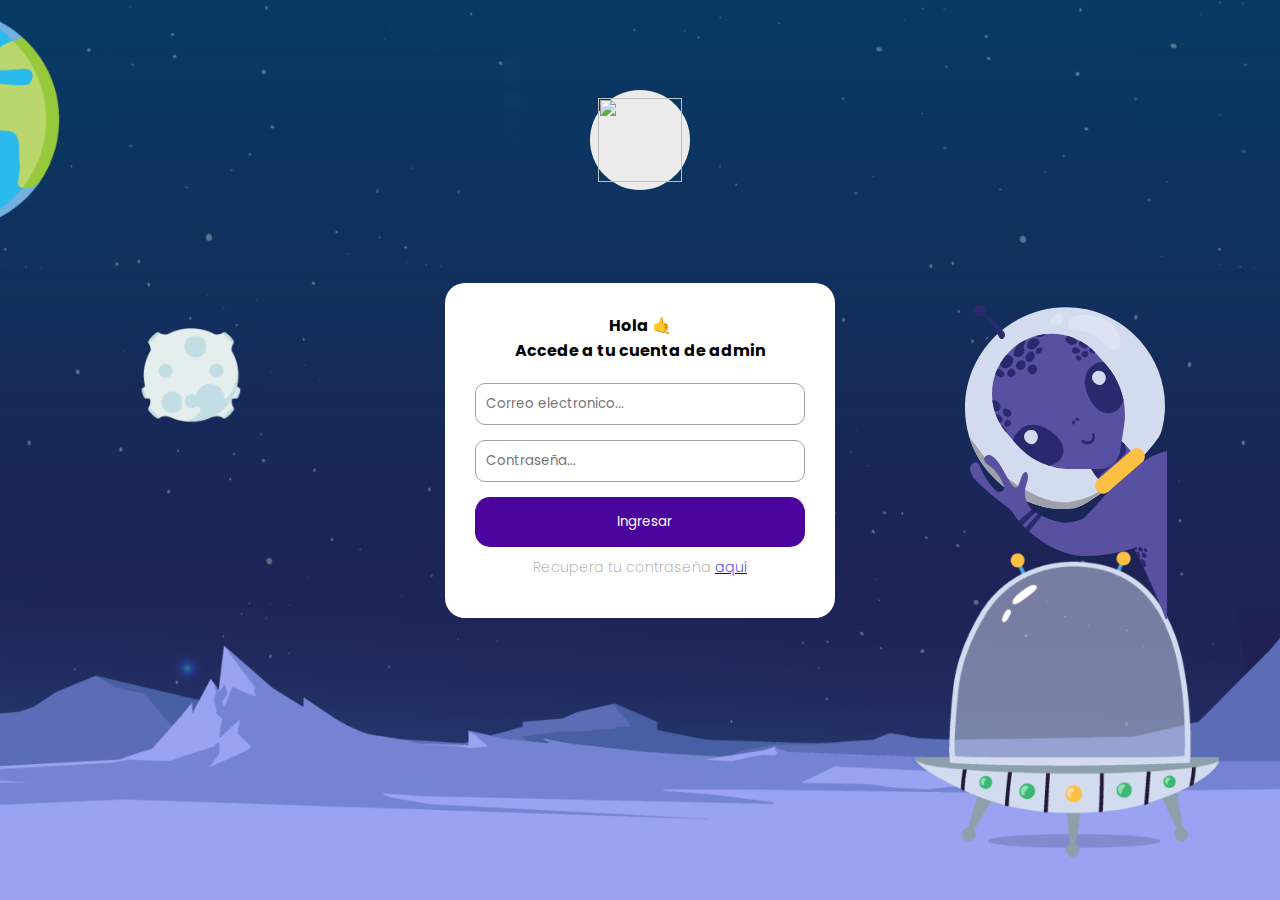
==== index.html @ 3e4265ab "correccion" ====
<!DOCTYPE html>
<html lang="es">
  <head>
    <meta charset="UTF-8" />
    <meta http-equiv="X-UA-Compatible" content="IE=edge" />
    <meta name="viewport" content="width=device-width, initial-scale=1.0" />
    <title>Login | Larnu</title>
    <link rel="stylesheet" href="styles/style.css" />
    <link
      rel="stylesheet"
      href="https://cdnjs.cloudflare.com/ajax/libs/font-awesome/6.1.1/css/all.min.css"
      integrity="sha512-KfkfwYDsLkIlwQp6LFnl8zNdLGxu9YAA1QvwINks4PhcElQSvqcyVLLD9aMhXd13uQjoXtEKNosOWaZqXgel0g=="
      crossorigin="anonymous"
      referrerpolicy="no-referrer"
    />
    <link rel="preconnect" href="https://fonts.googleapis.com" />
    <link rel="preconnect" href="https://fonts.gstatic.com" crossorigin />
    <link
      href="https://fonts.googleapis.com/css2?family=Poppins:wght@500&display=swap"
      rel="stylesheet"
    />
    <link rel="stylesheet" href="./styles/animation.css" />
    <link rel="shortcut icon" href="./img/favicon.ico" type="image/x-icon" />
  </head>
  <body>
    <main>
      <a href="#" class="logo-larnu">
        <img src="./img/favicon.ico" alt="" />
      </a>
      <div class="container-btn">
        <p>
          Hola 🤙 <br />
          Accede a tu cuenta de admin
        </p>
        <form action="" class="box-input">
          <input type="email" placeholder="Correo electronico..." pattern="[a-zA-Z0-9_]+([.][a-zA-Z0-9_]+)*@[a-zA-Z0-9_]+([.][a-zA-Z0-9_]+)*[.][a-zA-Z]{1,5}" required />
          <input type="password" placeholder="Contraseña..." required />
          <button class="btn-form">Ingresar</button>
          <p
            class=""
            style="font-weight: 200; font-size: 14px; color: rgb(160, 158, 158)"
          >
            Recupera tu contraseña <a href="#">aquí</a>
          </p>
        </form>
      </div>
      <div class="randown">
        <div class="larnu-animation">
          <img class="body-larnu" src="./img/SVG/Cuerpo.svg" alt="" />
          <img class="head" src="./img/SVG/cabeza.svg" alt="" />
          <img class="arm" src="./img/SVG/brazo.svg" alt="" />
        </div>
      </div>
    </main>
  </body>
</html>
---- styles/style.css ----
* {
  margin: 0;
  padding: 0;
  font-family: 'Poppins', sans-serif;
}
:root {
  --color-primario: #4b039e;
  --color-secundario: #a1a1a1;
}
main {
  background-image: url("/img/login-background.png");
  background-size: cover;
  background-position: center;
  height: 100vh;
  display: flex;
}

.container-btn {
  width: 330px;
  margin: auto;
  display: flex;
  flex-direction: column;
  background: #fff;
  border-radius: 20px;
  padding: 20px 30px;
}
.container-btn img {
  border-radius: 20px;
  width: 100px;
  margin: auto;
}
.container-btn p {
  text-align: center;
  margin: 10px auto 20px;
  font-weight: bold;
  font-size: 16px;
}
.container-btn .box-btn {
  display: inline;
  display: flex;
  justify-content: space-between;
}
/* .container-btn .box-btn .btn {
  text-decoration: none;
  background: var(--color-primario);
  color: #fff;
  padding: 20px 30px;
  border-radius: 15px;
} */

/* Css Login */

.box-input input,
textarea {
  width: 100%;
  padding: 10px;
  box-sizing: border-box;
  margin-bottom: 15px;
  background: #ffffff;
  border: solid 1px var(--color-secundario);
  border-radius: 10px;
}
.box-input textarea {
  width: 100%;
  min-width: 330px;
  max-width: 330px;
  min-height: 100px;
  max-height: 100px;
}

/* Login */
.box-input label {
  color: #3a3a3a;
  padding-left: 20px;
}
.btn-form {
  text-decoration: none;
  background: var(--color-primario);
  color: #fff;
  padding: 15px 43%;
  border-radius: 15px;
  width: 100%;
  box-sizing: border-box;
  border: none;
}
---- styles/animation.css ----
img {
  pointer-events: none;
}
.logo-larnu{
  position: absolute;
  background: rgb(236, 236, 236);
  width: 100px;
  height: 100px;
  box-sizing: border-box;
  padding: 8px;
  border-radius: 50%;
  left: 50%;
  top:10%;
  transform: translateX(-50%);}
.logo-larnu img{
  width: 100%;
  height: 100%;
}
.randown{
  width: auto;
  object-fit: cover;
  overflow: hidden;
  background-color: red;
}
.larnu-animation {
  position: absolute;
  top: 50%;
  right: 0px;
  transition: 2s;
  width: -200px;
  clip: rect(-157px, 87px, 169px, -181px);
}
.larnu-animation img {
  width: 200px;
}
.larnu-animation .head {
  position: absolute;
  top: -145px;
  left: -115px;
}
.larnu-animation .body-larnu {
  z-index: 999;
}
.larnu-animation .arm {
  position: absolute;
  top: 5px;
  left: -110px;
}

/* Animation */
.larnu-animation .arm {
  animation-duration: 1s;
  animation-name: saludo;
  animation-iteration-count: infinite;
  animation-direction: alternate;
}

@keyframes saludo {
  from {
    transform: rotate(15deg);
    transform-origin: 200px 10px;
  }
}

@media screen and (max-width: 768px) {
  .larnu-animation {
    position: absolute;
    top: 25%;
    right: -115px;
    transition: 2s;
  }
  .larnu-animation img {
    width: 200px;
  }
}
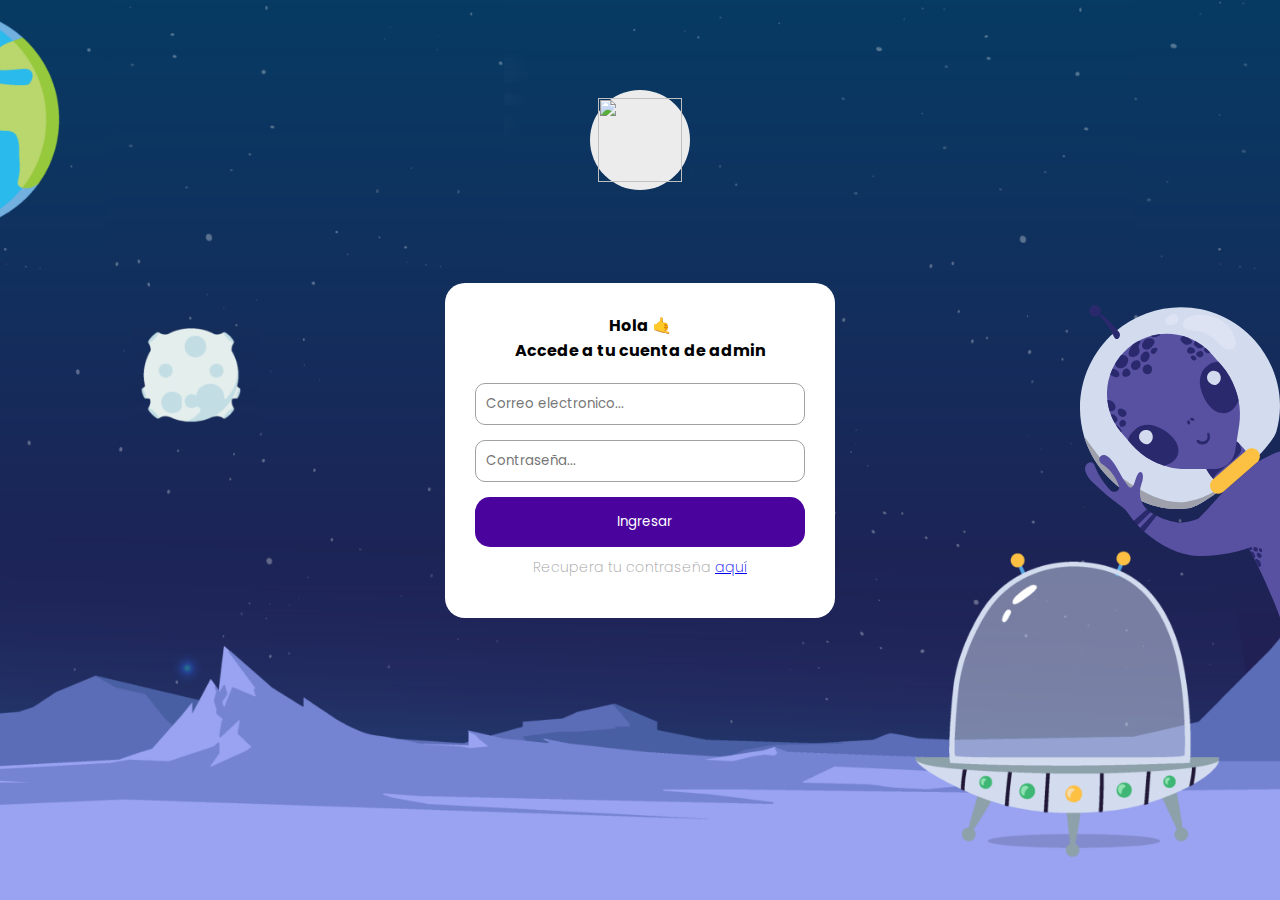
==== commit afc68803: "finish" ====
--- a/index.html
+++ b/index.html
@@ -44,13 +44,11 @@
           </p>
         </form>
       </div>
-      <div class="randown">
         <div class="larnu-animation">
           <img class="body-larnu" src="./img/SVG/Cuerpo.svg" alt="" />
           <img class="head" src="./img/SVG/cabeza.svg" alt="" />
           <img class="arm" src="./img/SVG/brazo.svg" alt="" />
         </div>
-      </div>
     </main>
   </body>
 </html>
--- a/styles/style.css
+++ b/styles/style.css
@@ -40,13 +40,6 @@
   display: flex;
   justify-content: space-between;
 }
-/* .container-btn .box-btn .btn {
-  text-decoration: none;
-  background: var(--color-primario);
-  color: #fff;
-  padding: 20px 30px;
-  border-radius: 15px;
-} */
 
 /* Css Login */
 
--- a/styles/animation.css
+++ b/styles/animation.css
@@ -16,16 +16,10 @@
   width: 100%;
   height: 100%;
 }
-.randown{
-  width: auto;
-  object-fit: cover;
-  overflow: hidden;
-  background-color: red;
-}
 .larnu-animation {
   position: absolute;
   top: 50%;
-  right: 0px;
+  right: -115px;
   transition: 2s;
   width: -200px;
   clip: rect(-157px, 87px, 169px, -181px);
@@ -68,6 +62,7 @@
     top: 25%;
     right: -115px;
     transition: 2s;
+    display: none;
   }
   .larnu-animation img {
     width: 200px;
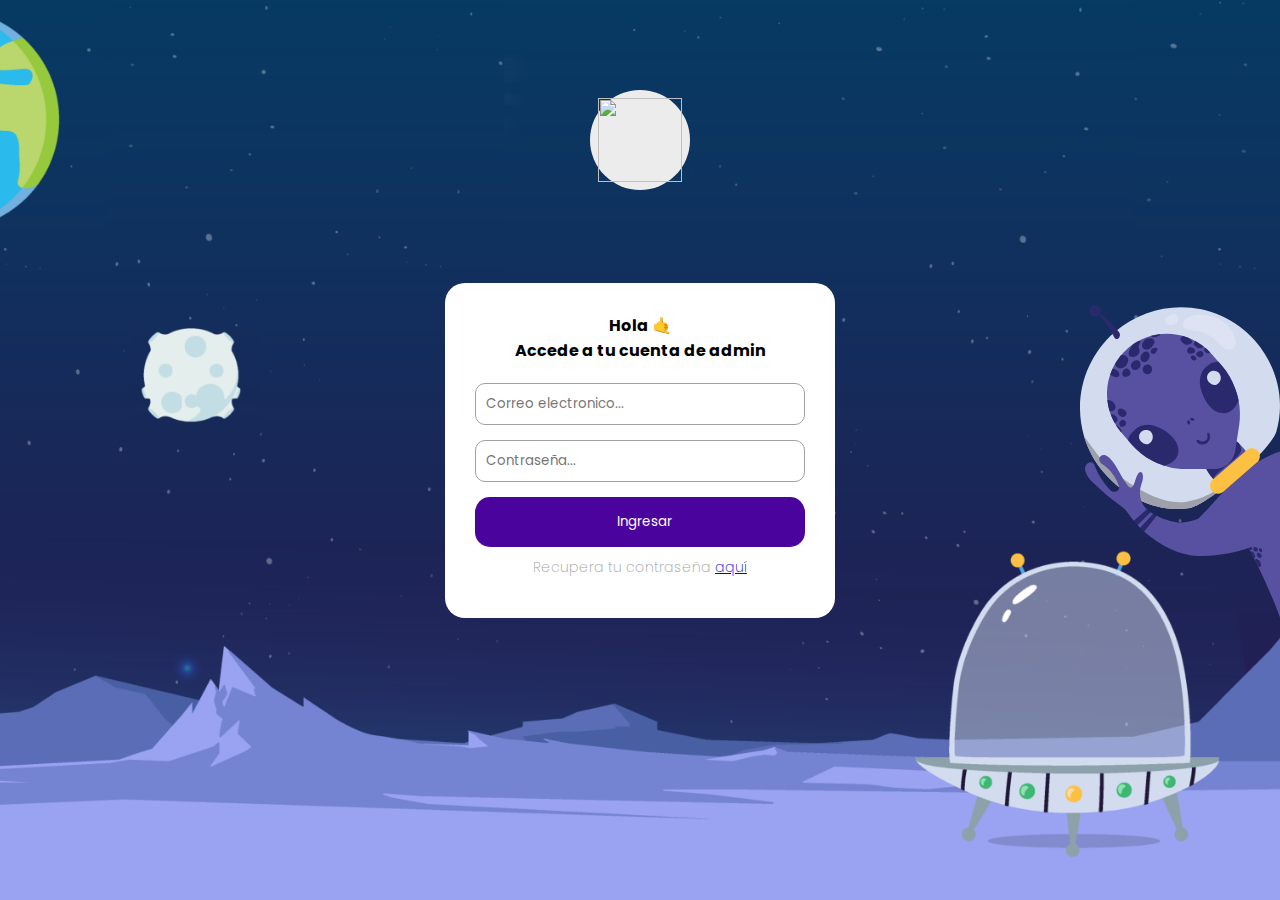
==== commit 859b7fec: "correction" ====
--- a/index.html
+++ b/index.html
@@ -27,13 +27,18 @@
       <a href="#" class="logo-larnu">
         <img src="./img/favicon.ico" alt="" />
       </a>
-      <div class="container-btn">
+      <div class="container">
         <p>
           Hola 🤙 <br />
           Accede a tu cuenta de admin
         </p>
         <form action="" class="box-input">
-          <input type="email" placeholder="Correo electronico..." pattern="[a-zA-Z0-9_]+([.][a-zA-Z0-9_]+)*@[a-zA-Z0-9_]+([.][a-zA-Z0-9_]+)*[.][a-zA-Z]{1,5}" required />
+          <input
+            type="email"
+            placeholder="Correo electronico..."
+            pattern="[a-zA-Z0-9_]+([.][a-zA-Z0-9_]+)*@[a-zA-Z0-9_]+([.][a-zA-Z0-9_]+)*[.][a-zA-Z]{1,5}"
+            required
+          />
           <input type="password" placeholder="Contraseña..." required />
           <button class="btn-form">Ingresar</button>
           <p
@@ -44,11 +49,11 @@
           </p>
         </form>
       </div>
-        <div class="larnu-animation">
-          <img class="body-larnu" src="./img/SVG/Cuerpo.svg" alt="" />
-          <img class="head" src="./img/SVG/cabeza.svg" alt="" />
-          <img class="arm" src="./img/SVG/brazo.svg" alt="" />
-        </div>
+      <div class="larnu-animation">
+        <img class="body-larnu" src="./img/SVG/Cuerpo.svg" alt="" />
+        <img class="head" src="./img/SVG/cabeza.svg" alt="" />
+        <img class="arm" src="./img/SVG/brazo.svg" alt="" />
+      </div>
     </main>
   </body>
 </html>
--- a/styles/style.css
+++ b/styles/style.css
@@ -1,7 +1,7 @@
 * {
   margin: 0;
   padding: 0;
-  font-family: 'Poppins', sans-serif;
+  font-family: "Poppins", sans-serif;
 }
 :root {
   --color-primario: #4b039e;
@@ -13,9 +13,11 @@
   background-position: center;
   height: 100vh;
   display: flex;
+  overflow: hidden;
+  position: relative;
 }
 
-.container-btn {
+.container {
   width: 330px;
   margin: auto;
   display: flex;
@@ -24,18 +26,18 @@
   border-radius: 20px;
   padding: 20px 30px;
 }
-.container-btn img {
+.container img {
   border-radius: 20px;
   width: 100px;
   margin: auto;
 }
-.container-btn p {
+.container p {
   text-align: center;
   margin: 10px auto 20px;
   font-weight: bold;
   font-size: 16px;
 }
-.container-btn .box-btn {
+.container .box-btn {
   display: inline;
   display: flex;
   justify-content: space-between;
--- a/styles/animation.css
+++ b/styles/animation.css
@@ -24,6 +24,7 @@
   width: -200px;
   clip: rect(-157px, 87px, 169px, -181px);
 }
+
 .larnu-animation img {
   width: 200px;
 }
@@ -60,11 +61,11 @@
   .larnu-animation {
     position: absolute;
     top: 25%;
-    right: -115px;
+    /* right: -115px; */
     transition: 2s;
     display: none;
   }
-  .larnu-animation img {
+  /* .larnu-animation img {
     width: 200px;
-  }
+  } */
 }
